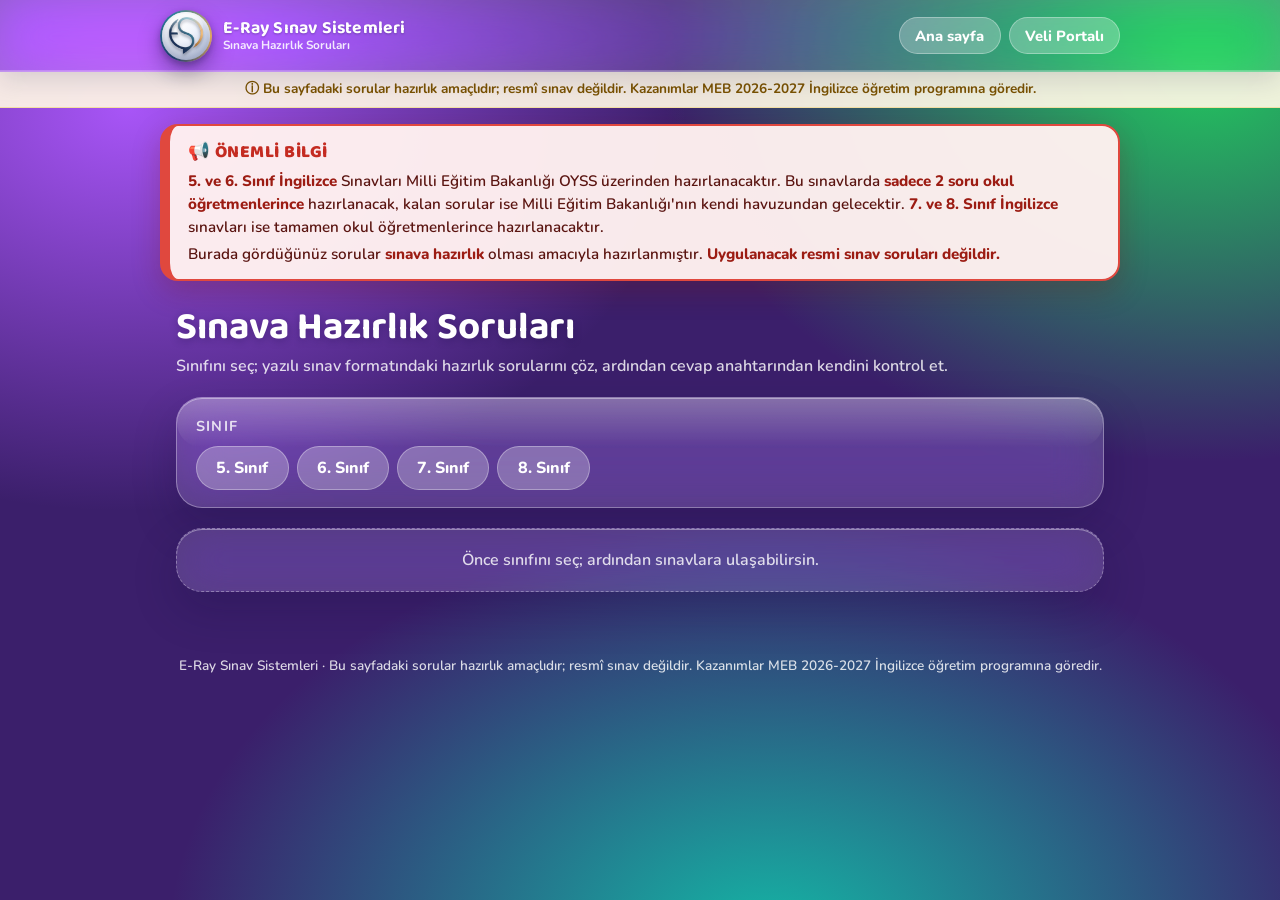
==== index.html @ 46ad1924 "Ana sayfadaki buyuk logo kaldirildi Co-Authored-By: Claude Sonnet 5.5 <noreply@anthropic.com>" ====
<!doctype html>
<html lang="tr">
<head>
<meta charset="utf-8">
<meta name="viewport" content="width=device-width, initial-scale=1">
<title>Sınava Hazırlık Soruları — İngilizce</title>
<meta name="description" content="5, 6, 7 ve 8. sınıf İngilizce yazılı sınavlarına hazırlık soruları ve ayrıntılı cevap anahtarları.">
<meta name="theme-color" content="#3b1f6b">
<link rel="icon" type="image/png" href="img/favicon.png">
<link rel="apple-touch-icon" href="img/apple-touch-icon.png">
<link rel="stylesheet" href="fonts/fonts.css">
<link rel="stylesheet" href="kagit.css?v=1793717224">
<link rel="stylesheet" href="site.css?v=1793717224">
</head>
<body>
<header class="ust-cubuk">
  <div class="sol">
    <button id="geri-dugme" class="geri-dugme" hidden>← GERİ</button>
    <a class="marka" href="#/"><span class="logo"><img src="img/logo.png" alt="E-Ray logosu" width="256" height="256"></span><span class="marka-yazi"><b>E-Ray Sınav Sistemleri</b><small>Sınava Hazırlık Soruları</small></span></a>
  </div>
  <nav><a href="#/">Ana sayfa</a> <a href="https://veli-bilgilendirme-portal.vercel.app/" class="veli-link">Veli Portalı</a></nav>
</header>
<div class="uyari-serit">ⓘ Bu sayfadaki sorular hazırlık amaçlıdır; resmî sınav değildir. Kazanımlar MEB 2026-2027 İngilizce öğretim programına göredir.</div>

<aside class="onemli" role="note">
  <div class="onemli-baslik">📢 ÖNEMLİ BİLGİ</div>
  <p><b>5. ve 6. Sınıf İngilizce</b> Sınavları Milli Eğitim Bakanlığı OYSS üzerinden hazırlanacaktır. Bu sınavlarda <b>sadece 2 soru okul öğretmenlerince</b> hazırlanacak, kalan sorular ise Milli Eğitim Bakanlığı'nın kendi havuzundan gelecektir. <b>7. ve 8. Sınıf İngilizce</b> sınavları ise tamamen okul öğretmenlerince hazırlanacaktır.</p>
  <p>Burada gördüğünüz sorular <b>sınava hazırlık</b> olması amacıyla hazırlanmıştır. <b>Uygulanacak resmi sınav soruları değildir.</b></p>
</aside>

<main id="uygulama"><p class="yukleniyor">Sayfa yükleniyor…</p>
  <noscript><p class="yukleme-hata">Bu sayfanın çalışması için tarayıcıda JavaScript açık olmalıdır.</p></noscript></main>

<footer class="alt-not">
  E-Ray Sınav Sistemleri · Bu sayfadaki sorular hazırlık amaçlıdır; resmî sınav değildir. Kazanımlar MEB 2026-2027 İngilizce öğretim programına göredir.
</footer>

<div id="baski" class="kagit-kok" hidden></div>

<script>
setTimeout(function () {
  var m = document.getElementById('uygulama');
  if (m && m.getAttribute('data-hazir') !== '1') {
    m.innerHTML = '<p class="yukleme-hata"><b>Sayfa yüklenemedi.</b><br>Tarayıcınızı (Safari / Chrome) ve telefonunuzun yazılımını güncelleyin, sayfayı yenileyin ya da başka bir tarayıcıda açın. ' +
      'Mobil veri yerine Wi-Fi ya da tersini de deneyebilirsiniz.</p>';
  }
}, 5000);
</script>
<script data-goatcounter="https://erayhocam.goatcounter.com/count"
        data-goatcounter-settings='{"no_onload":true}'
        async src="//gc.zgo.at/count.js"></script>
<script src="esc.js?v=1793717224"></script>
<script src="kagit.js?v=1793717224"></script>
<script src="veri.js?v=1793717224"></script>
<script src="uygulama.js?v=1793717224"></script>
</body>
</html>
---- fonts/fonts.css ----
/* Yerel yazı tipleri (internetsiz çalışır) */
@font-face {
  font-family: 'Baloo 2';
  font-style: normal;
  font-weight: 600;
  font-display: swap;
  src: url(Baloo2-600-latin-ext.woff2) format('woff2');
  unicode-range: U+0100-02BA, U+02BD-02C5, U+02C7-02CC, U+02CE-02D7, U+02DD-02FF, U+0304, U+0308, U+0329, U+1D00-1DBF, U+1E00-1E9F, U+1EF2-1EFF, U+2020, U+20A0-20AB, U+20AD-20C4, U+2113, U+2C60-2C7F, U+A720-A7FF;
}
@font-face {
  font-family: 'Baloo 2';
  font-style: normal;
  font-weight: 600;
  font-display: swap;
  src: url(Baloo2-600-latin.woff2) format('woff2');
  unicode-range: U+0000-00FF, U+0131, U+0152-0153, U+02BB-02BC, U+02C6, U+02DA, U+02DC, U+0304, U+0308, U+0329, U+2000-206F, U+20AC, U+2122, U+2191, U+2193, U+2212, U+2215, U+FEFF, U+FFFD;
}
@font-face {
  font-family: 'Baloo 2';
  font-style: normal;
  font-weight: 700;
  font-display: swap;
  src: url(Baloo2-700-latin-ext.woff2) format('woff2');
  unicode-range: U+0100-02BA, U+02BD-02C5, U+02C7-02CC, U+02CE-02D7, U+02DD-02FF, U+0304, U+0308, U+0329, U+1D00-1DBF, U+1E00-1E9F, U+1EF2-1EFF, U+2020, U+20A0-20AB, U+20AD-20C4, U+2113, U+2C60-2C7F, U+A720-A7FF;
}
@font-face {
  font-family: 'Baloo 2';
  font-style: normal;
  font-weight: 700;
  font-display: swap;
  src: url(Baloo2-700-latin.woff2) format('woff2');
  unicode-range: U+0000-00FF, U+0131, U+0152-0153, U+02BB-02BC, U+02C6, U+02DA, U+02DC, U+0304, U+0308, U+0329, U+2000-206F, U+20AC, U+2122, U+2191, U+2193, U+2212, U+2215, U+FEFF, U+FFFD;
}
@font-face {
  font-family: 'Baloo 2';
  font-style: normal;
  font-weight: 800;
  font-display: swap;
  src: url(Baloo2-800-latin-ext.woff2) format('woff2');
  unicode-range: U+0100-02BA, U+02BD-02C5, U+02C7-02CC, U+02CE-02D7, U+02DD-02FF, U+0304, U+0308, U+0329, U+1D00-1DBF, U+1E00-1E9F, U+1EF2-1EFF, U+2020, U+20A0-20AB, U+20AD-20C4, U+2113, U+2C60-2C7F, U+A720-A7FF;
}
@font-face {
  font-family: 'Baloo 2';
  font-style: normal;
  font-weight: 800;
  font-display: swap;
  src: url(Baloo2-800-latin.woff2) format('woff2');
  unicode-range: U+0000-00FF, U+0131, U+0152-0153, U+02BB-02BC, U+02C6, U+02DA, U+02DC, U+0304, U+0308, U+0329, U+2000-206F, U+20AC, U+2122, U+2191, U+2193, U+2212, U+2215, U+FEFF, U+FFFD;
}
@font-face {
  font-family: 'Kalam';
  font-style: normal;
  font-weight: 700;
  font-display: swap;
  src: url(Kalam-700-latin-ext.woff2) format('woff2');
  unicode-range: U+0100-02BA, U+02BD-02C5, U+02C7-02CC, U+02CE-02D7, U+02DD-02FF, U+0304, U+0308, U+0329, U+1D00-1DBF, U+1E00-1E9F, U+1EF2-1EFF, U+2020, U+20A0-20AB, U+20AD-20C4, U+2113, U+2C60-2C7F, U+A720-A7FF;
}
@font-face {
  font-family: 'Kalam';
  font-style: normal;
  font-weight: 700;
  font-display: swap;
  src: url(Kalam-700-latin.woff2) format('woff2');
  unicode-range: U+0000-00FF, U+0131, U+0152-0153, U+02BB-02BC, U+02C6, U+02DA, U+02DC, U+0304, U+0308, U+0329, U+2000-206F, U+20AC, U+2122, U+2191, U+2193, U+2212, U+2215, U+FEFF, U+FFFD;
}
@font-face {
  font-family: 'Nunito';
  font-style: normal;
  font-weight: 600;
  font-display: swap;
  src: url(Nunito-600-latin-ext.woff2) format('woff2');
  unicode-range: U+0100-02BA, U+02BD-02C5, U+02C7-02CC, U+02CE-02D7, U+02DD-02FF, U+0304, U+0308, U+0329, U+1D00-1DBF, U+1E00-1E9F, U+1EF2-1EFF, U+2020, U+20A0-20AB, U+20AD-20C4, U+2113, U+2C60-2C7F, U+A720-A7FF;
}
@font-face {
  font-family: 'Nunito';
  font-style: normal;
  font-weight: 600;
  font-display: swap;
  src: url(Nunito-600-latin.woff2) format('woff2');
  unicode-range: U+0000-00FF, U+0131, U+0152-0153, U+02BB-02BC, U+02C6, U+02DA, U+02DC, U+0304, U+0308, U+0329, U+2000-206F, U+20AC, U+2122, U+2191, U+2193, U+2212, U+2215, U+FEFF, U+FFFD;
}
@font-face {
  font-family: 'Nunito';
  font-style: normal;
  font-weight: 700;
  font-display: swap;
  src: url(Nunito-700-latin-ext.woff2) format('woff2');
  unicode-range: U+0100-02BA, U+02BD-02C5, U+02C7-02CC, U+02CE-02D7, U+02DD-02FF, U+0304, U+0308, U+0329, U+1D00-1DBF, U+1E00-1E9F, U+1EF2-1EFF, U+2020, U+20A0-20AB, U+20AD-20C4, U+2113, U+2C60-2C7F, U+A720-A7FF;
}
@font-face {
  font-family: 'Nunito';
  font-style: normal;
  font-weight: 700;
  font-display: swap;
  src: url(Nunito-700-latin.woff2) format('woff2');
  unicode-range: U+0000-00FF, U+0131, U+0152-0153, U+02BB-02BC, U+02C6, U+02DA, U+02DC, U+0304, U+0308, U+0329, U+2000-206F, U+20AC, U+2122, U+2191, U+2193, U+2212, U+2215, U+FEFF, U+FFFD;
}
@font-face {
  font-family: 'Nunito';
  font-style: normal;
  font-weight: 800;
  font-display: swap;
  src: url(Nunito-800-latin-ext.woff2) format('woff2');
  unicode-range: U+0100-02BA, U+02BD-02C5, U+02C7-02CC, U+02CE-02D7, U+02DD-02FF, U+0304, U+0308, U+0329, U+1D00-1DBF, U+1E00-1E9F, U+1EF2-1EFF, U+2020, U+20A0-20AB, U+20AD-20C4, U+2113, U+2C60-2C7F, U+A720-A7FF;
}
@font-face {
  font-family: 'Nunito';
  font-style: normal;
  font-weight: 800;
  font-display: swap;
  src: url(Nunito-800-latin.woff2) format('woff2');
  unicode-range: U+0000-00FF, U+0131, U+0152-0153, U+02BB-02BC, U+02C6, U+02DA, U+02DC, U+0304, U+0308, U+0329, U+2000-206F, U+20AC, U+2122, U+2191, U+2193, U+2212, U+2215, U+FEFF, U+FFFD;
}
@font-face {
  font-family: 'Nunito';
  font-style: normal;
  font-weight: 900;
  font-display: swap;
  src: url(Nunito-900-latin-ext.woff2) format('woff2');
  unicode-range: U+0100-02BA, U+02BD-02C5, U+02C7-02CC, U+02CE-02D7, U+02DD-02FF, U+0304, U+0308, U+0329, U+1D00-1DBF, U+1E00-1E9F, U+1EF2-1EFF, U+2020, U+20A0-20AB, U+20AD-20C4, U+2113, U+2C60-2C7F, U+A720-A7FF;
}
@font-face {
  font-family: 'Nunito';
  font-style: normal;
  font-weight: 900;
  font-display: swap;
  src: url(Nunito-900-latin.woff2) format('woff2');
  unicode-range: U+0000-00FF, U+0131, U+0152-0153, U+02BB-02BC, U+02C6, U+02DA, U+02DC, U+0304, U+0308, U+0329, U+2000-206F, U+20AC, U+2122, U+2191, U+2193, U+2212, U+2215, U+FEFF, U+FFFD;
}
---- kagit.css ----
/* Sınav kâğıdı: ekranda önizleme ve PDF (Chrome) için ortak. Ölçüler em ile; --o ölçeği sayfaya sığdırmada küçültür. */
@page { size: A4; margin: 0; }
.kagit-kok { --o: 1; --y: 0px; --kenar: 12mm; }
.sayfa {
  width: 210mm; height: 297mm; background: #fff; color: #111; position: relative; overflow: hidden;
  padding: var(--kenar) var(--kenar) calc(var(--kenar) + 5mm); display: flex; flex-direction: column;
  font-family: 'Segoe UI', Arial, sans-serif; font-size: calc(11pt * var(--o)); line-height: 1.35; font-weight: 400;
}
.sayfa.yay { justify-content: space-between; }
.sayfa .alt-bilgi { position: absolute; left: var(--kenar); right: var(--kenar); bottom: 6mm; display: flex;
  justify-content: space-between; font-size: 8pt; color: #666; }
.sayfa * { box-sizing: border-box; }
.sayfa img { max-width: 100%; }

/* başlık */
.kb-ust { display: flex; align-items: center; gap: .8em; border: 1.5px solid #222; border-radius: .6em; padding: .45em .8em; }
.kb-ust .meb { height: 3.2em; flex: none; }
.kb-ust .kb-yazi { flex: 1; text-align: center; line-height: 1.3; }
.kb-ust .kb-yil { font-size: .92em; font-weight: 600; letter-spacing: .02em; }
.kb-ust .kb-okul { font-size: 1.12em; font-weight: 800; letter-spacing: .02em; }
.kb-ust .kb-sinav { font-size: .98em; font-weight: 700; }
.kb-ust .kb-puan { flex: none; width: 5.2em; height: 3.6em; border: 1.5px solid #222; border-radius: .5em; text-align: center;
  font-size: .85em; font-weight: 700; padding-top: .25em; }
.kb-ogrenci { display: grid; grid-template-columns: 2.6fr 1fr 1fr; gap: .5em; margin: .5em 0 .9em; }
.kb-ogrenci > div { border: 1.2px solid #444; border-radius: .45em; padding: .35em .6em; min-height: 2.2em; display: flex; align-items: center; gap: .4em; }
.kb-ogrenci b { white-space: nowrap; }
.kb-ogrenci .dolu { font-weight: 700; font-size: 1.05em; }

/* soru bloğu */
.soru { border: 1.4px solid #222; border-radius: .6em; padding: .55em .7em .45em; margin-bottom: .75em; break-inside: avoid; position: relative; }
.sayfa.yay .soru { margin-bottom: 0; }
.soru .ust { display: flex; align-items: flex-start; gap: .6em; margin-bottom: .45em; }
.soru .no { flex: none; width: 1.75em; height: 1.75em; border-radius: 50%; background: #222; color: #fff; font-weight: 800;
  display: flex; align-items: center; justify-content: center; font-size: 1.05em; }
.soru .yonerge { font-weight: 700; font-size: 1.04em; flex: 1; padding-top: .12em; }
.soru .sag { flex: none; display: flex; flex-direction: column; align-items: flex-end; gap: .15em; }
.soru .kazanim { font-size: .7em; color: #444; border: 1px solid #888; border-radius: .35em; padding: 0 .45em; white-space: nowrap; }
.soru .puan { font-size: .82em; font-weight: 800; border: 1.3px solid #222; border-radius: 999px; padding: 0 .6em; white-space: nowrap; }
.govde { display: flex; gap: .7em; align-items: flex-start; margin-bottom: .4em; }
.govde.ust-resim { flex-direction: column; }
.govde:empty { display: none; }
.ub { flex: 1; display: flex; flex-direction: column; gap: .45em; min-width: 0; }
.ub:empty { display: none; }
.uyaran { border: 1px solid #888; border-radius: .45em; padding: .45em .65em; line-height: 1.45; }
.mb { font-weight: 700; margin-bottom: .1em; }
.gorsel { flex: none; width: calc(44% * var(--o)); }
.govde.ust-resim .gorsel { width: calc(58% * var(--o)); align-self: center; }
.gorsel img { width: 100%; border-radius: .4em; display: block; }
.diyalog { border-collapse: collapse; } .diyalog td { vertical-align: top; padding: .05em .4em .05em 0; }
.diyalog td.kisi { font-weight: 700; white-space: nowrap; }
.kartlar { display: grid; grid-template-columns: repeat(4, 1fr); gap: .45em; width: 100%; }
.kart { border: 1.3px solid #333; border-radius: .4em; overflow: hidden; font-size: .9em; }
.kart .kb { background: #222; color: #fff; text-align: center; font-weight: 700; font-size: .9em; padding: .1em; }
.kart .foto { aspect-ratio: 1 / 1; border-bottom: 1px solid #999; overflow: hidden; }
.kart .foto img { width: 100%; height: 100%; object-fit: cover; display: block; }
.kart .alan { padding: .1em .4em; } .kart .alan b { display: inline-block; min-width: 3.6em; }
.metinler { display: grid; gap: .45em; }
.kisa { border: 1px solid #888; border-radius: .4em; overflow: hidden; font-size: .94em; }
.kf { aspect-ratio: 4 / 3; border-bottom: 1px solid #aaa; overflow: hidden; }
.kf img { width: 100%; height: 100%; object-fit: cover; display: block; }
.km { padding: .3em .45em; line-height: 1.38; }
.tablo { border-collapse: collapse; width: 100%; font-size: .95em; }
.tablo th, .tablo td { border: 1.1px solid #333; padding: .3em .45em; text-align: left; }
.tablo th { background: #e9e9e9; }
.tablo td.ornek { font-style: italic; color: #333; }
.tablo td.bos { height: calc(1.9em + var(--y)); min-width: 7em; } .tablo .bn { font-size: .78em; color: #555; }
.tablo td.isaret { text-align: center; font-weight: 700; }
.sira { display: flex; gap: .5em; margin: .1em auto .45em; width: calc(100% * var(--o)); }
.so { flex: 1; text-align: center; font-size: .92em; min-width: 0; }
.sf { aspect-ratio: 1 / 1; border: 1.1px solid #333; border-radius: .4em; overflow: hidden; margin-bottom: .1em; }
.sf img { width: 100%; height: 100%; object-fit: cover; display: block; }
.alt { margin: .3em 0 0; padding: 0; list-style: none; }
.alt li { margin-bottom: .2em; }
.alt .s { font-weight: 700; }
.cizgi { border-bottom: 1px dotted #333; height: calc(1.65em + var(--y)); margin: 0 0 .1em 1.5em; position: relative; }
.alt-cizgi { margin: .9em .2em .2em; }
.ornek-satir { margin: .1em 0 .35em; padding: .25em .5em; background: #f0f0f0; border-radius: .3em; }
li.bl { margin-bottom: calc(.55em + var(--y)); line-height: 1.75; }
.ipucu { font-weight: 700; letter-spacing: .06em; font-size: 1.06em; }

/* cevaplı kâğıt */
.cvp { color: #c4161c; font-weight: 700; font-family: 'Segoe UI', Arial, sans-serif; }
/* cevap uzunsa satır aşağı doğru uzar; soru yazısının üstüne binmez */
.cizgi:has(.cvp) { height: auto; min-height: calc(1.65em + var(--y)); display: flex; align-items: flex-end; padding: .15em 0 .1em .2em; }
.cizgi .cvp { font-size: .92em; line-height: 1.25; }
.cizgi:has(.bas) { display: flex; align-items: flex-end; }
.cizgi .bas { margin-left: .2em; line-height: 1.2; padding-bottom: .05em; }
.cvp .kbl { font-weight: 600; opacity: .85; }
li.bl .cvp { margin-left: .5em; }
.so .cvp { display: block; font-size: .9em; }

/* cevap anahtarı */
.ak-baslik { text-align: center; font-weight: 800; font-size: 1.15em; border-bottom: 2px solid #222; padding-bottom: .3em; margin-bottom: .6em; }
.ak-blok { border: 1.2px solid #444; border-radius: .5em; padding: .4em .6em; margin-bottom: .55em; break-inside: avoid; }
.ak-blok .ak-ust { display: flex; gap: .6em; align-items: baseline; margin-bottom: .2em; }
.ak-blok .ak-ust b { font-size: 1.02em; }
.ak-blok .ak-ust .kazanim { margin-left: auto; font-size: .75em; color: #444; }
.ak-satir { margin: .08em 0 .08em .4em; }
.ak-satir .kbl { color: #444; }
.ak-not { margin-top: .2em; color: #444; font-style: italic; font-size: .88em; }

/* ekran önizlemesi */
.onizleme .sayfa { box-shadow: 0 18px 50px rgba(0,0,0,.28); border-radius: 4px; margin: 0 auto 28px; }
.onizleme .soru { cursor: default; }
.onizleme .soru:hover { outline: 3px solid rgba(80,120,255,.55); outline-offset: 3px; }
.soru-arac { position: absolute; top: -1.15em; right: .6em; display: none; gap: .3em; z-index: 5; font-family: 'Nunito', sans-serif; }
.onizleme .soru:hover .soru-arac { display: flex; }
.soru-arac button { border: none; border-radius: 999px; padding: .2em .8em; font-weight: 800; font-size: .85em; cursor: pointer;
  background: #2f54eb; color: #fff; box-shadow: 0 4px 12px rgba(0,0,0,.25); }
.soru-arac button.ikincil { background: #fff; color: #222; }
.soru-arac button:disabled { opacity: .45; cursor: default; }

@media print {
  body { margin: 0; background: #fff !important; }
  .sayfa { break-after: page; box-shadow: none !important; margin: 0 !important; border-radius: 0 !important; }
  .soru-arac { display: none !important; }
}
---- site.css ----
/* Sınava Hazırlık Soruları — E-Ray Sınav Sistemleri "Apple glossy" (cam) görünümü; renkler Sınav Sistemi aurora tonuyla aynı */
:root {
  --g1: #a855f7; --g2: #22c55e; --g3: #14b8a6; --gbase: #3b1f6b;
  --zemin-yazi: #fff; --zemin-yazi2: rgba(255, 255, 255, .82);
  --pan: rgba(255, 255, 255, .15); --pan2: rgba(255, 255, 255, .26); --brd: rgba(255, 255, 255, .32);
  --kart: #fff; --yazi: #1f2340; --yazi2: #5b6085; --cizgi: #dfe2f0;
  --ana: #5b46d9; --ana2: #7c6af0; --ana-acik: #ecebff; --yesil: #12805c; --yesil-acik: #e3f6ee; --kirmizi: #c4161c;
  --golge: 0 14px 40px rgba(20, 10, 60, .22);
}
* { box-sizing: border-box; }
html { scroll-behavior: smooth; -webkit-text-size-adjust: 100%; }
body { margin: 0; min-height: 100vh; background: var(--gbase); color: var(--zemin-yazi); font-family: 'Nunito', 'Segoe UI', sans-serif; font-weight: 600; line-height: 1.5; }
/* arka plan ayrı sabit katman (iPhone Safari background-attachment: fixed desteklemez) */
body::before { content: ''; position: fixed; inset: 0; z-index: -1; pointer-events: none;
  background:
    radial-gradient(900px 650px at 10% 12%, var(--g1) 0%, transparent 62%),
    radial-gradient(900px 650px at 94% 8%, var(--g2) 0%, transparent 60%),
    radial-gradient(1000px 700px at 60% 105%, var(--g3) 0%, transparent 60%),
    var(--gbase); }
a { color: inherit; }

/* ---------- üst çubuk ---------- */
.ust-cubuk { position: sticky; top: 0; z-index: 20; display: flex; align-items: center; justify-content: space-between; gap: 1rem;
  padding: .6rem max(1rem, calc((100% - 960px) / 2)); background: rgba(255, 255, 255, .16); color: #fff;
  -webkit-backdrop-filter: blur(22px) saturate(1.5); backdrop-filter: blur(22px) saturate(1.5);
  border-bottom: 1px solid var(--brd); box-shadow: 0 8px 26px rgba(30, 30, 70, .14), inset 0 -1px 0 rgba(255, 255, 255, .25); }
.ust-cubuk a { color: #fff; text-decoration: none; font-weight: 800; }
.ust-cubuk .sol { display: flex; align-items: center; gap: .8rem; min-width: 0; }
.marka { display: flex; align-items: center; gap: .7rem; font-family: 'Baloo 2', 'Nunito', sans-serif; font-size: 1.25rem; }
.marka-yazi { display: flex; flex-direction: column; line-height: 1.1; }
.marka-yazi b { font-size: 1.1rem; letter-spacing: .2px; text-shadow: 0 1px 2px rgba(20, 10, 60, .3); }
.marka-yazi small { font-family: 'Nunito', sans-serif; font-weight: 700; font-size: .74rem; opacity: .88; }
.ust-cubuk nav { display: flex; gap: .5rem; }
.ust-cubuk nav a { padding: .4rem .95rem; border-radius: 999px; background: var(--pan2); border: 1px solid var(--brd); font-size: .92rem; transition: .15s; }
.ust-cubuk nav a:hover { background: rgba(255, 255, 255, .36); transform: translateY(-1px); }

/* logo: parlak cam küre (Sınav Sistemi ile aynı) */
.logo { --b: 52px; width: var(--b); height: var(--b); flex: none; border-radius: 50%; position: relative; display: block;
  border: calc(var(--b) * .05) solid transparent; isolation: isolate;
  background: radial-gradient(circle at 32% 26%, #ffffff 0%, #eef2fb 38%, #c9d3ea 78%, #aab6d3 100%) padding-box,
              conic-gradient(from 210deg, #1d3a6b, #2f7f9a, #e0a95c, #1d3a6b) border-box;
  box-shadow: 0 10px 22px rgba(10, 10, 40, .35), 0 3px 6px rgba(10, 10, 40, .25),
              inset 0 -6px 12px rgba(40, 50, 90, .28), inset 0 3px 3px rgba(255, 255, 255, .9); }
.logo::after { content: ''; position: absolute; left: 14%; right: 14%; top: 5%; height: 42%; border-radius: 50% / 60% 60% 40% 40%;
  background: linear-gradient(180deg, rgba(255, 255, 255, .55), rgba(255, 255, 255, 0)); pointer-events: none; }
.logo img { position: absolute; inset: 11%; width: 78%; height: 78%; object-fit: contain;
  filter: drop-shadow(0 2px 1.5px rgba(10, 20, 50, .45)) drop-shadow(0 0 1px rgba(255, 255, 255, .6)); }

.geri-dugme { appearance: none; -webkit-appearance: none; border: 0; cursor: pointer; font: inherit; font-weight: 900; font-size: 1rem; letter-spacing: .02em;
  background: linear-gradient(180deg, #fff, #e9ecf8); color: #3b1f6b; padding: .5rem 1.1rem; border-radius: 999px; white-space: nowrap;
  box-shadow: 0 6px 16px rgba(10, 10, 50, .3), inset 0 1px 0 #fff; transition: .15s; }
.geri-dugme:hover { transform: translateY(-1px); background: #fff7d6; }
.geri-dugme[hidden] { display: none; }

.uyari-serit { background: rgba(255, 248, 230, .92); color: #7a5200; border-bottom: 1px solid #f3dfa4; text-align: center; font-size: .85rem; font-weight: 700; padding: .45rem 1rem; }

/* önemli bilgi kutusu (her sayfada en üstte) */
.onemli { max-width: 960px; margin: 1rem auto 0; width: calc(100% - 2rem); background: rgba(255, 241, 240, .97); border: 2px solid #e0483e; border-left-width: 10px;
  border-radius: 18px; padding: .8rem 1.1rem; color: #5a1410; box-shadow: 0 10px 28px rgba(120, 20, 20, .28); }
.onemli-baslik { font-family: 'Baloo 2', 'Nunito', sans-serif; font-weight: 800; font-size: 1.1rem; color: #c42b21; letter-spacing: .03em; margin-bottom: .2rem; }
.onemli p { margin: .3rem 0 0; font-size: .95rem; line-height: 1.5; font-weight: 600; }
.onemli b { font-weight: 800; color: #9c1c13; }

main { max-width: 960px; margin: 0 auto; padding: 1.4rem 1rem 3rem; }
.alt-not { max-width: 960px; margin: 0 auto; padding: 1rem 1rem 2rem; color: var(--zemin-yazi2); font-size: .85rem; text-align: center; }

h1 { font-family: 'Baloo 2', 'Nunito', sans-serif; font-size: clamp(1.6rem, 4.4vw, 2.4rem); line-height: 1.12; margin: .2rem 0 .3rem; text-shadow: 0 2px 8px rgba(20, 10, 60, .3); }
.alt-baslik { color: var(--zemin-yazi2); margin: 0 0 1.2rem; }

/* ---------- cam paneller ---------- */
.secim, .kazanim-kutu, .yakinda, .sinav-kart { position: relative; overflow: hidden; background: var(--pan); border: 1px solid var(--brd); border-radius: 26px;
  -webkit-backdrop-filter: blur(24px) saturate(1.4); backdrop-filter: blur(24px) saturate(1.4);
  box-shadow: 0 18px 44px rgba(20, 10, 60, .22), inset 0 1px 0 rgba(255, 255, 255, .38); }
.secim::before, .kazanim-kutu::before, .sinav-kart::before { content: ''; position: absolute; inset: 0 0 55% 0; pointer-events: none; border-radius: inherit;
  background: linear-gradient(180deg, rgba(255, 255, 255, .26), rgba(255, 255, 255, 0)); }
.secim, .kazanim-kutu { padding: 1.1rem 1.2rem; margin-bottom: 1.2rem; }
.secim h2 { position: relative; font-size: .9rem; margin: 0 0 .55rem; color: var(--zemin-yazi2); text-transform: uppercase; letter-spacing: .08em; }
.secim .grup + h2 { margin-top: 1rem; }
.grup { position: relative; display: flex; flex-wrap: wrap; gap: .5rem; }
.hap { appearance: none; -webkit-appearance: none; border: 1px solid var(--brd); background: var(--pan2); color: #fff; font: inherit; font-weight: 800;
  padding: .55rem 1.2rem; border-radius: 999px; cursor: pointer; transition: .15s; }
.hap:hover { background: rgba(255, 255, 255, .38); transform: translateY(-1px); }
.hap[aria-pressed="true"] { background: linear-gradient(180deg, #fff, #eceefa); border-color: transparent; color: #3b1f6b; box-shadow: 0 8px 20px rgba(10, 10, 50, .3), inset 0 1px 0 #fff; }
.hap small { font-weight: 700; opacity: .75; margin-left: .3rem; }

/* sınav kartları */
.kartlar-liste { display: grid; gap: 1rem; grid-template-columns: repeat(auto-fill, minmax(280px, 1fr)); }
.sinav-kart { display: flex; flex-direction: column; gap: .5rem; padding: 1.2rem 1.3rem; text-decoration: none; color: #fff; transition: transform .2s, box-shadow .2s; }
.sinav-kart > * { position: relative; }
.sinav-kart:hover { transform: translateY(-4px); box-shadow: 0 26px 54px rgba(20, 10, 60, .32), inset 0 1px 0 rgba(255, 255, 255, .45); }
.sinav-kart .k-baslik { font-family: 'Baloo 2', sans-serif; font-weight: 800; font-size: 1.25rem; line-height: 1.2; text-shadow: 0 1px 3px rgba(20, 10, 60, .3); }
.sinav-kart .k-alt { color: var(--zemin-yazi2); font-size: .93rem; }
.sinav-kart .k-alt b { color: #fff; }
.etiketler { display: flex; flex-wrap: wrap; gap: .3rem; margin-top: .2rem; }
.etiket { font-size: .75rem; font-weight: 800; background: rgba(255, 255, 255, .24); border: 1px solid rgba(255, 255, 255, .3); color: #fff; border-radius: 999px; padding: .1rem .6rem; }
.k-git { margin-top: auto; align-self: flex-start; font-weight: 900; color: #3b1f6b; background: linear-gradient(180deg, #fff, #eceefa);
  padding: .4rem 1rem; border-radius: 999px; box-shadow: 0 6px 14px rgba(10, 10, 50, .25), inset 0 1px 0 #fff; }
.yakinda { border-style: dashed; padding: 1.2rem; color: var(--zemin-yazi2); text-align: center; }

/* sınav sayfası */
.arac-cubugu { display: flex; flex-wrap: wrap; gap: .5rem; margin: .8rem 0 1.2rem; }
.dugme { appearance: none; -webkit-appearance: none; border: 0; font: inherit; font-weight: 800; padding: .6rem 1.2rem; border-radius: 999px; cursor: pointer;
  background: linear-gradient(180deg, #fff, #eceefa); color: #3b1f6b; box-shadow: 0 8px 20px rgba(10, 10, 50, .28), inset 0 1px 0 #fff; transition: .15s; }
.dugme:hover { transform: translateY(-1px); filter: brightness(1.03); }
.dugme.ikincil { background: var(--pan2); color: #fff; border: 1px solid var(--brd); box-shadow: none; }
.dugme.ikincil:hover { background: rgba(255, 255, 255, .38); }

.kazanim-kutu summary { position: relative; cursor: pointer; font-weight: 800; }
.kazanim-kutu table { position: relative; width: 100%; border-collapse: collapse; margin-top: .6rem; font-size: .88rem; }
.kazanim-kutu td, .kazanim-kutu th { border-top: 1px solid rgba(255, 255, 255, .26); padding: .45rem .4rem; text-align: left; vertical-align: top; }
.kazanim-kutu td.n { white-space: nowrap; font-weight: 800; }

/* soru kâğıdı: açık zeminli (okunaklı) kart */
.soru-kart { background: var(--kart); color: var(--yazi); border-radius: 24px; padding: 1.1rem 1.2rem 1.2rem; box-shadow: var(--golge), inset 0 1px 0 #fff; margin-bottom: 1.2rem; }
.akis { --o: 1; --y: 0px; font-family: 'Segoe UI', Arial, sans-serif; font-weight: 400; font-size: 16px; line-height: 1.45; color: #111; overflow-x: auto; }
.akis .soru { border: 0; padding: 0; margin: 0; }
.akis .soru .no { background: var(--ana); }
.akis .tablo td.bos { height: 2.4em; }
.akis .cizgi { height: 2.2em; }
.akis .tablo { font-size: .95em; }
.akis .metinler { grid-template-columns: 1fr !important; }
.akis .gorsel { width: 100%; }
@media (min-width: 700px) { .akis .metinler { grid-template-columns: repeat(2, 1fr) !important; } }
.akis img { max-width: 100%; height: auto; }
.akis .cvp { color: #c4161c; }
.akis .govde.ust-resim .gorsel { width: min(100%, 280px); }
.akis .govde:not(.ust-resim) .gorsel { width: min(40%, 280px); }
@media (max-width: 600px) {
  .akis .govde:not(.ust-resim) { flex-direction: column; }
  .akis .govde:not(.ust-resim) .gorsel { width: min(100%, 280px); align-self: center; }
  .akis .tablo td.bos { min-width: 0; }
  .akis .tablo th, .akis .tablo td { padding: .3em .25em; }
  .akis .tablo .bn { display: none; }
}

.cevap-dugme { appearance: none; -webkit-appearance: none; border: 0; font: inherit; font-weight: 800; cursor: pointer; margin-top: .8rem; color: var(--yesil);
  background: var(--yesil-acik); padding: .5rem 1.1rem; border-radius: 999px; transition: .15s; }
.cevap-dugme:hover { filter: brightness(.97); transform: translateY(-1px); }
.soru-kart.acik .cevap-dugme { background: linear-gradient(180deg, #19a073, #12805c); color: #fff; box-shadow: 0 6px 14px rgba(18, 128, 92, .35); }

.anahtar { margin-top: .9rem; border-top: 2px dashed var(--cizgi); padding-top: .3rem; font-family: 'Nunito', sans-serif; font-weight: 600; }
.anahtar .a-satir { display: grid; grid-template-columns: 2rem 1fr; gap: .1rem .4rem; padding: .5rem 0; border-bottom: 1px solid var(--cizgi); }
.anahtar .a-satir:last-of-type { border-bottom: 0; }
.anahtar .a-et { font-weight: 800; color: var(--yazi2); }
.anahtar .a-cevap { color: var(--yesil); font-weight: 800; font-size: 1.05rem; }
.anahtar .a-etiket { color: var(--yazi2); font-size: .85rem; font-weight: 800; }
.anahtar .a-kabul { color: var(--yazi2); font-size: .88rem; }
.anahtar .a-acik { background: #f6f7fb; border-radius: 12px; padding: .45rem .75rem; font-size: .9rem; margin-top: .3rem; }
.anahtar .a-acik b { color: var(--ana); }
.anahtar .a-puan { margin-top: .6rem; background: #fff8e6; border: 1px solid #f3dfa4; border-radius: 14px; padding: .55rem .8rem; font-size: .9rem; }
.anahtar .a-puan b { color: #8a5a00; }

.baski-bilgi { text-align: center; color: var(--zemin-yazi2); font-size: .85rem; margin: .8rem 0 0; }
.yukleniyor { text-align: center; color: var(--zemin-yazi2); padding: 2rem 0; }
.yukleme-hata { background: #fff1f0; border: 2px solid #e0483e; border-radius: 14px; padding: 1rem 1.2rem; color: #5a1410; line-height: 1.6; margin: 1rem 0; }

@media (max-width: 600px) {
  .ust-cubuk nav { display: none; } .marka-yazi small { display: none; }
  .logo { --b: 46px; }
  .ust-cubuk { padding: .5rem 1rem; }
}

/* yazdırma: yalnız #baski */
@media print {
  body.yazdiriyor > *:not(#baski) { display: none !important; }
  body.yazdiriyor { background: #fff !important; color: #000; }
  body.yazdiriyor::before { display: none; }
  #baski[hidden] { display: none; }
  #baski { display: block; }
  .onemli, .uyari-serit { display: none; }
}
@media screen { #baski { position: absolute; left: -99999px; top: 0; } }
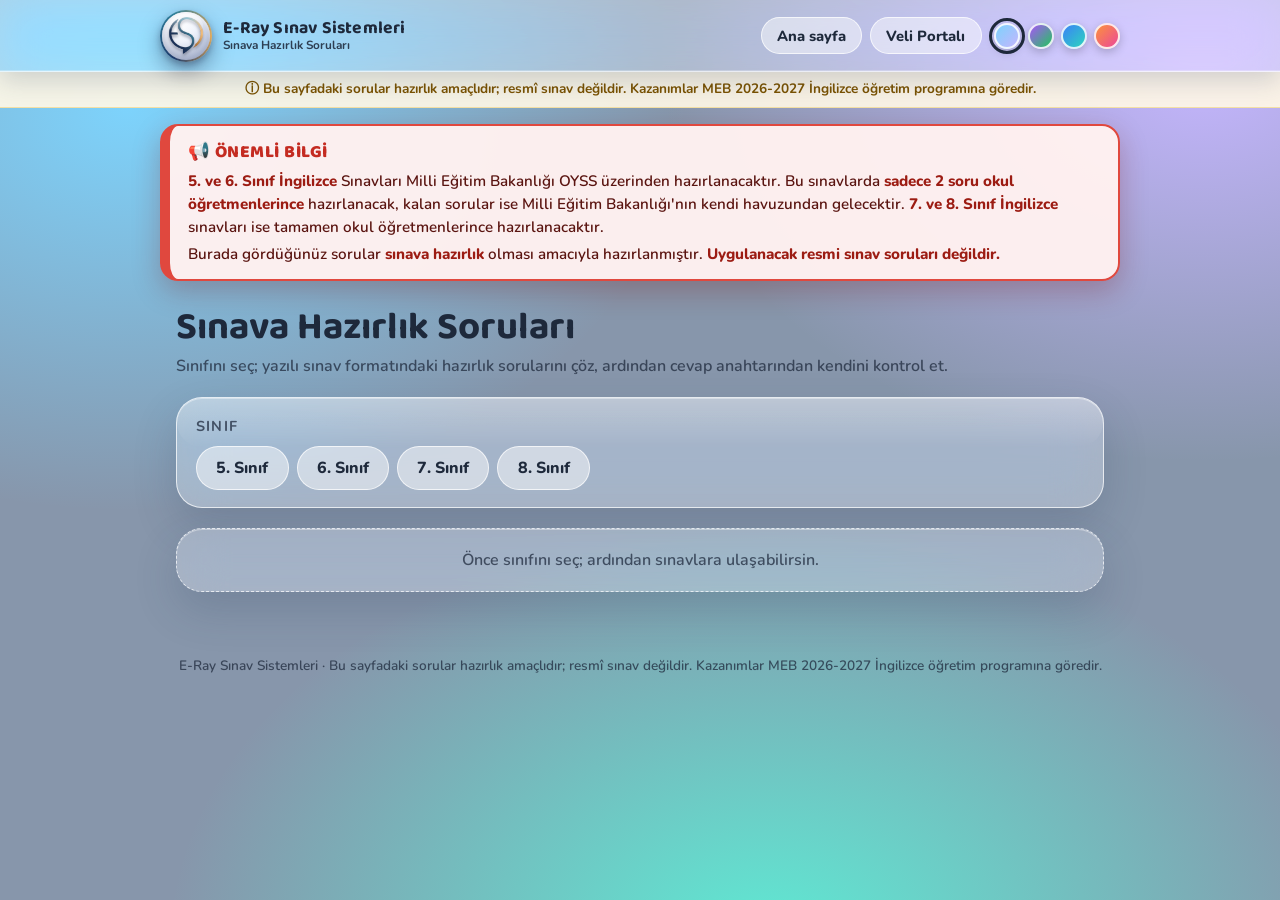
==== commit e56bd179: "Renk temasi secici (varsayilan Frost) Co-Authored-By: Claude Sonnet 5.5 <noreply@anthropic.com>" ====
--- a/index.html
+++ b/index.html
@@ -5,12 +5,13 @@
 <meta name="viewport" content="width=device-width, initial-scale=1">
 <title>Sınava Hazırlık Soruları — İngilizce</title>
 <meta name="description" content="5, 6, 7 ve 8. sınıf İngilizce yazılı sınavlarına hazırlık soruları ve ayrıntılı cevap anahtarları.">
-<meta name="theme-color" content="#3b1f6b">
+<meta name="theme-color" content="#8796ab">
+<script>try { var t = localStorage.getItem('hazirlik-ton'); if (t === 'aurora' || t === 'ocean' || t === 'sunset') document.documentElement.setAttribute('data-ton', t); } catch (e) {}</script>
 <link rel="icon" type="image/png" href="img/favicon.png">
 <link rel="apple-touch-icon" href="img/apple-touch-icon.png">
 <link rel="stylesheet" href="fonts/fonts.css">
-<link rel="stylesheet" href="kagit.css?v=1793717224">
-<link rel="stylesheet" href="site.css?v=1793717224">
+<link rel="stylesheet" href="kagit.css?v=1793717349">
+<link rel="stylesheet" href="site.css?v=1793717349">
 </head>
 <body>
 <header class="ust-cubuk">
@@ -18,8 +19,23 @@
     <button id="geri-dugme" class="geri-dugme" hidden>← GERİ</button>
     <a class="marka" href="#/"><span class="logo"><img src="img/logo.png" alt="E-Ray logosu" width="256" height="256"></span><span class="marka-yazi"><b>E-Ray Sınav Sistemleri</b><small>Sınava Hazırlık Soruları</small></span></a>
   </div>
-  <nav><a href="#/">Ana sayfa</a> <a href="https://veli-bilgilendirme-portal.vercel.app/" class="veli-link">Veli Portalı</a></nav>
+  <div class="sag">
+    <nav><a href="#/">Ana sayfa</a> <a href="https://veli-bilgilendirme-portal.vercel.app/" class="veli-link">Veli Portalı</a></nav>
+    <div class="tonlar" role="group" aria-label="Renk teması">
+      <button class="ton" data-ton="frost" aria-label="Frost teması" aria-pressed="true"></button>
+      <button class="ton" data-ton="aurora" aria-label="Aurora teması" aria-pressed="false"></button>
+      <button class="ton" data-ton="ocean" aria-label="Ocean teması" aria-pressed="false"></button>
+      <button class="ton" data-ton="sunset" aria-label="Sunset teması" aria-pressed="false"></button>
+    </div>
+  </div>
 </header>
+<div class="ton-serit"><span>Renk teması</span>
+    <div class="tonlar" role="group" aria-label="Renk teması">
+      <button class="ton" data-ton="frost" aria-label="Frost teması" aria-pressed="true"></button>
+      <button class="ton" data-ton="aurora" aria-label="Aurora teması" aria-pressed="false"></button>
+      <button class="ton" data-ton="ocean" aria-label="Ocean teması" aria-pressed="false"></button>
+      <button class="ton" data-ton="sunset" aria-label="Sunset teması" aria-pressed="false"></button>
+    </div></div>
 <div class="uyari-serit">ⓘ Bu sayfadaki sorular hazırlık amaçlıdır; resmî sınav değildir. Kazanımlar MEB 2026-2027 İngilizce öğretim programına göredir.</div>
 
 <aside class="onemli" role="note">
@@ -49,9 +65,9 @@
 <script data-goatcounter="https://erayhocam.goatcounter.com/count"
         data-goatcounter-settings='{"no_onload":true}'
         async src="//gc.zgo.at/count.js"></script>
-<script src="esc.js?v=1793717224"></script>
-<script src="kagit.js?v=1793717224"></script>
-<script src="veri.js?v=1793717224"></script>
-<script src="uygulama.js?v=1793717224"></script>
+<script src="esc.js?v=1793717349"></script>
+<script src="kagit.js?v=1793717349"></script>
+<script src="veri.js?v=1793717349"></script>
+<script src="uygulama.js?v=1793717349"></script>
 </body>
 </html>
--- a/site.css
+++ b/site.css
@@ -1,11 +1,31 @@
 /* Sınava Hazırlık Soruları — E-Ray Sınav Sistemleri "Apple glossy" (cam) görünümü; renkler Sınav Sistemi aurora tonuyla aynı */
-:root {
-  --g1: #a855f7; --g2: #22c55e; --g3: #14b8a6; --gbase: #3b1f6b;
-  --zemin-yazi: #fff; --zemin-yazi2: rgba(255, 255, 255, .82);
-  --pan: rgba(255, 255, 255, .15); --pan2: rgba(255, 255, 255, .26); --brd: rgba(255, 255, 255, .32);
+:root, :root[data-ton="frost"] {
+  --g1: #7dd3fc; --g2: #c4b5fd; --g3: #5eead4; --gbase: #8796ab;
+  --zemin-yazi: #1e293b; --zemin-yazi2: rgba(30, 41, 59, .74); --dugme-yazi: #1e293b; --kenar-yazi: #1e293b;
+  --pan: rgba(255, 255, 255, .28); --pan2: rgba(255, 255, 255, .48); --pan3: rgba(255, 255, 255, .62); --brd: rgba(255, 255, 255, .72);
+  --golge-renk: rgba(40, 60, 90, .2); --ust: rgba(255, 255, 255, .34);
   --kart: #fff; --yazi: #1f2340; --yazi2: #5b6085; --cizgi: #dfe2f0;
   --ana: #5b46d9; --ana2: #7c6af0; --ana-acik: #ecebff; --yesil: #12805c; --yesil-acik: #e3f6ee; --kirmizi: #c4161c;
   --golge: 0 14px 40px rgba(20, 10, 60, .22);
+}
+
+:root[data-ton="aurora"] {
+  --g1: #a855f7; --g2: #22c55e; --g3: #14b8a6; --gbase: #3b1f6b;
+  --zemin-yazi: #fff; --zemin-yazi2: rgba(255, 255, 255, .82); --dugme-yazi: #3b1f6b;
+  --pan: rgba(255, 255, 255, .15); --pan2: rgba(255, 255, 255, .26); --pan3: rgba(255, 255, 255, .38); --brd: rgba(255, 255, 255, .32);
+  --golge-renk: rgba(20, 10, 60, .25); --ust: rgba(255, 255, 255, .16);
+}
+:root[data-ton="ocean"] {
+  --g1: #3b82f6; --g2: #06b6d4; --g3: #2dd4bf; --gbase: #0c2d5a;
+  --zemin-yazi: #fff; --zemin-yazi2: rgba(255, 255, 255, .82); --dugme-yazi: #0c2d5a;
+  --pan: rgba(255, 255, 255, .15); --pan2: rgba(255, 255, 255, .26); --pan3: rgba(255, 255, 255, .38); --brd: rgba(255, 255, 255, .3);
+  --golge-renk: rgba(5, 20, 50, .28); --ust: rgba(255, 255, 255, .16);
+}
+:root[data-ton="sunset"] {
+  --g1: #fb923c; --g2: #ec4899; --g3: #f59e0b; --gbase: #5b1a3e;
+  --zemin-yazi: #fff; --zemin-yazi2: rgba(255, 255, 255, .84); --dugme-yazi: #5b1a3e;
+  --pan: rgba(255, 255, 255, .15); --pan2: rgba(255, 255, 255, .26); --pan3: rgba(255, 255, 255, .38); --brd: rgba(255, 255, 255, .3);
+  --golge-renk: rgba(60, 10, 40, .26); --ust: rgba(255, 255, 255, .16);
 }
 * { box-sizing: border-box; }
 html { scroll-behavior: smooth; -webkit-text-size-adjust: 100%; }
@@ -21,18 +41,18 @@
 
 /* ---------- üst çubuk ---------- */
 .ust-cubuk { position: sticky; top: 0; z-index: 20; display: flex; align-items: center; justify-content: space-between; gap: 1rem;
-  padding: .6rem max(1rem, calc((100% - 960px) / 2)); background: rgba(255, 255, 255, .16); color: #fff;
+  padding: .6rem max(1rem, calc((100% - 960px) / 2)); background: var(--ust); color: var(--zemin-yazi);
   -webkit-backdrop-filter: blur(22px) saturate(1.5); backdrop-filter: blur(22px) saturate(1.5);
-  border-bottom: 1px solid var(--brd); box-shadow: 0 8px 26px rgba(30, 30, 70, .14), inset 0 -1px 0 rgba(255, 255, 255, .25); }
-.ust-cubuk a { color: #fff; text-decoration: none; font-weight: 800; }
+  border-bottom: 1px solid var(--brd); box-shadow: 0 8px 26px var(--golge-renk), inset 0 -1px 0 rgba(255, 255, 255, .25); }
+.ust-cubuk a { color: var(--zemin-yazi); text-decoration: none; font-weight: 800; }
 .ust-cubuk .sol { display: flex; align-items: center; gap: .8rem; min-width: 0; }
 .marka { display: flex; align-items: center; gap: .7rem; font-family: 'Baloo 2', 'Nunito', sans-serif; font-size: 1.25rem; }
 .marka-yazi { display: flex; flex-direction: column; line-height: 1.1; }
-.marka-yazi b { font-size: 1.1rem; letter-spacing: .2px; text-shadow: 0 1px 2px rgba(20, 10, 60, .3); }
+.marka-yazi b { font-size: 1.1rem; letter-spacing: .2px; }
 .marka-yazi small { font-family: 'Nunito', sans-serif; font-weight: 700; font-size: .74rem; opacity: .88; }
 .ust-cubuk nav { display: flex; gap: .5rem; }
 .ust-cubuk nav a { padding: .4rem .95rem; border-radius: 999px; background: var(--pan2); border: 1px solid var(--brd); font-size: .92rem; transition: .15s; }
-.ust-cubuk nav a:hover { background: rgba(255, 255, 255, .36); transform: translateY(-1px); }
+.ust-cubuk nav a:hover { background: var(--pan3); transform: translateY(-1px); }
 
 /* logo: parlak cam küre (Sınav Sistemi ile aynı) */
 .logo { --b: 52px; width: var(--b); height: var(--b); flex: none; border-radius: 50%; position: relative; display: block;
@@ -47,7 +67,7 @@
   filter: drop-shadow(0 2px 1.5px rgba(10, 20, 50, .45)) drop-shadow(0 0 1px rgba(255, 255, 255, .6)); }
 
 .geri-dugme { appearance: none; -webkit-appearance: none; border: 0; cursor: pointer; font: inherit; font-weight: 900; font-size: 1rem; letter-spacing: .02em;
-  background: linear-gradient(180deg, #fff, #e9ecf8); color: #3b1f6b; padding: .5rem 1.1rem; border-radius: 999px; white-space: nowrap;
+  background: linear-gradient(180deg, #fff, #e9ecf8); color: var(--dugme-yazi); padding: .5rem 1.1rem; border-radius: 999px; white-space: nowrap;
   box-shadow: 0 6px 16px rgba(10, 10, 50, .3), inset 0 1px 0 #fff; transition: .15s; }
 .geri-dugme:hover { transform: translateY(-1px); background: #fff7d6; }
 .geri-dugme[hidden] { display: none; }
@@ -64,50 +84,50 @@
 main { max-width: 960px; margin: 0 auto; padding: 1.4rem 1rem 3rem; }
 .alt-not { max-width: 960px; margin: 0 auto; padding: 1rem 1rem 2rem; color: var(--zemin-yazi2); font-size: .85rem; text-align: center; }
 
-h1 { font-family: 'Baloo 2', 'Nunito', sans-serif; font-size: clamp(1.6rem, 4.4vw, 2.4rem); line-height: 1.12; margin: .2rem 0 .3rem; text-shadow: 0 2px 8px rgba(20, 10, 60, .3); }
+h1 { font-family: 'Baloo 2', 'Nunito', sans-serif; font-size: clamp(1.6rem, 4.4vw, 2.4rem); line-height: 1.12; margin: .2rem 0 .3rem; }
 .alt-baslik { color: var(--zemin-yazi2); margin: 0 0 1.2rem; }
 
 /* ---------- cam paneller ---------- */
 .secim, .kazanim-kutu, .yakinda, .sinav-kart { position: relative; overflow: hidden; background: var(--pan); border: 1px solid var(--brd); border-radius: 26px;
   -webkit-backdrop-filter: blur(24px) saturate(1.4); backdrop-filter: blur(24px) saturate(1.4);
-  box-shadow: 0 18px 44px rgba(20, 10, 60, .22), inset 0 1px 0 rgba(255, 255, 255, .38); }
+  box-shadow: 0 18px 44px var(--golge-renk), inset 0 1px 0 rgba(255, 255, 255, .38); }
 .secim::before, .kazanim-kutu::before, .sinav-kart::before { content: ''; position: absolute; inset: 0 0 55% 0; pointer-events: none; border-radius: inherit;
   background: linear-gradient(180deg, rgba(255, 255, 255, .26), rgba(255, 255, 255, 0)); }
 .secim, .kazanim-kutu { padding: 1.1rem 1.2rem; margin-bottom: 1.2rem; }
 .secim h2 { position: relative; font-size: .9rem; margin: 0 0 .55rem; color: var(--zemin-yazi2); text-transform: uppercase; letter-spacing: .08em; }
 .secim .grup + h2 { margin-top: 1rem; }
 .grup { position: relative; display: flex; flex-wrap: wrap; gap: .5rem; }
-.hap { appearance: none; -webkit-appearance: none; border: 1px solid var(--brd); background: var(--pan2); color: #fff; font: inherit; font-weight: 800;
+.hap { appearance: none; -webkit-appearance: none; border: 1px solid var(--brd); background: var(--pan2); color: var(--zemin-yazi); font: inherit; font-weight: 800;
   padding: .55rem 1.2rem; border-radius: 999px; cursor: pointer; transition: .15s; }
-.hap:hover { background: rgba(255, 255, 255, .38); transform: translateY(-1px); }
-.hap[aria-pressed="true"] { background: linear-gradient(180deg, #fff, #eceefa); border-color: transparent; color: #3b1f6b; box-shadow: 0 8px 20px rgba(10, 10, 50, .3), inset 0 1px 0 #fff; }
+.hap:hover { background: var(--pan3); transform: translateY(-1px); }
+.hap[aria-pressed="true"] { background: linear-gradient(180deg, #fff, #eceefa); border-color: transparent; color: var(--dugme-yazi); box-shadow: 0 8px 20px var(--golge-renk), inset 0 1px 0 #fff; }
 .hap small { font-weight: 700; opacity: .75; margin-left: .3rem; }
 
 /* sınav kartları */
 .kartlar-liste { display: grid; gap: 1rem; grid-template-columns: repeat(auto-fill, minmax(280px, 1fr)); }
-.sinav-kart { display: flex; flex-direction: column; gap: .5rem; padding: 1.2rem 1.3rem; text-decoration: none; color: #fff; transition: transform .2s, box-shadow .2s; }
+.sinav-kart { display: flex; flex-direction: column; gap: .5rem; padding: 1.2rem 1.3rem; text-decoration: none; color: var(--zemin-yazi); transition: transform .2s, box-shadow .2s; }
 .sinav-kart > * { position: relative; }
 .sinav-kart:hover { transform: translateY(-4px); box-shadow: 0 26px 54px rgba(20, 10, 60, .32), inset 0 1px 0 rgba(255, 255, 255, .45); }
-.sinav-kart .k-baslik { font-family: 'Baloo 2', sans-serif; font-weight: 800; font-size: 1.25rem; line-height: 1.2; text-shadow: 0 1px 3px rgba(20, 10, 60, .3); }
+.sinav-kart .k-baslik { font-family: 'Baloo 2', sans-serif; font-weight: 800; font-size: 1.25rem; line-height: 1.2; }
 .sinav-kart .k-alt { color: var(--zemin-yazi2); font-size: .93rem; }
-.sinav-kart .k-alt b { color: #fff; }
+.sinav-kart .k-alt b { color: var(--zemin-yazi); }
 .etiketler { display: flex; flex-wrap: wrap; gap: .3rem; margin-top: .2rem; }
-.etiket { font-size: .75rem; font-weight: 800; background: rgba(255, 255, 255, .24); border: 1px solid rgba(255, 255, 255, .3); color: #fff; border-radius: 999px; padding: .1rem .6rem; }
-.k-git { margin-top: auto; align-self: flex-start; font-weight: 900; color: #3b1f6b; background: linear-gradient(180deg, #fff, #eceefa);
+.etiket { font-size: .75rem; font-weight: 800; background: var(--pan2); border: 1px solid var(--brd); color: var(--zemin-yazi); border-radius: 999px; padding: .1rem .6rem; }
+.k-git { margin-top: auto; align-self: flex-start; font-weight: 900; color: var(--dugme-yazi); background: linear-gradient(180deg, #fff, #eceefa);
   padding: .4rem 1rem; border-radius: 999px; box-shadow: 0 6px 14px rgba(10, 10, 50, .25), inset 0 1px 0 #fff; }
 .yakinda { border-style: dashed; padding: 1.2rem; color: var(--zemin-yazi2); text-align: center; }
 
 /* sınav sayfası */
 .arac-cubugu { display: flex; flex-wrap: wrap; gap: .5rem; margin: .8rem 0 1.2rem; }
 .dugme { appearance: none; -webkit-appearance: none; border: 0; font: inherit; font-weight: 800; padding: .6rem 1.2rem; border-radius: 999px; cursor: pointer;
-  background: linear-gradient(180deg, #fff, #eceefa); color: #3b1f6b; box-shadow: 0 8px 20px rgba(10, 10, 50, .28), inset 0 1px 0 #fff; transition: .15s; }
+  background: linear-gradient(180deg, #fff, #eceefa); color: var(--dugme-yazi); box-shadow: 0 8px 20px var(--golge-renk), inset 0 1px 0 #fff; transition: .15s; }
 .dugme:hover { transform: translateY(-1px); filter: brightness(1.03); }
-.dugme.ikincil { background: var(--pan2); color: #fff; border: 1px solid var(--brd); box-shadow: none; }
-.dugme.ikincil:hover { background: rgba(255, 255, 255, .38); }
+.dugme.ikincil { background: var(--pan2); color: var(--zemin-yazi); border: 1px solid var(--brd); box-shadow: none; }
+.dugme.ikincil:hover { background: var(--pan3); }
 
 .kazanim-kutu summary { position: relative; cursor: pointer; font-weight: 800; }
 .kazanim-kutu table { position: relative; width: 100%; border-collapse: collapse; margin-top: .6rem; font-size: .88rem; }
-.kazanim-kutu td, .kazanim-kutu th { border-top: 1px solid rgba(255, 255, 255, .26); padding: .45rem .4rem; text-align: left; vertical-align: top; }
+.kazanim-kutu td, .kazanim-kutu th { border-top: 1px solid var(--brd); padding: .45rem .4rem; text-align: left; vertical-align: top; }
 .kazanim-kutu td.n { white-space: nowrap; font-weight: 800; }
 
 /* soru kâğıdı: açık zeminli (okunaklı) kart */
@@ -154,7 +174,10 @@
 .yukleniyor { text-align: center; color: var(--zemin-yazi2); padding: 2rem 0; }
 .yukleme-hata { background: #fff1f0; border: 2px solid #e0483e; border-radius: 14px; padding: 1rem 1.2rem; color: #5a1410; line-height: 1.6; margin: 1rem 0; }
 
+.ton-serit { display: none; }
 @media (max-width: 600px) {
+  .ust-cubuk .sag { display: none; }
+  .ton-serit { display: flex; align-items: center; justify-content: flex-end; gap: .6rem; padding: .45rem 1rem .1rem; font-size: .8rem; font-weight: 800; color: var(--zemin-yazi2); }
   .ust-cubuk nav { display: none; } .marka-yazi small { display: none; }
   .logo { --b: 46px; }
   .ust-cubuk { padding: .5rem 1rem; }
@@ -170,3 +193,18 @@
   .onemli, .uyari-serit { display: none; }
 }
 @media screen { #baski { position: absolute; left: -99999px; top: 0; } }
+
+/* renk tonu seçici */
+.tonlar { display: flex; gap: .45rem; align-items: center; }
+.ton { appearance: none; -webkit-appearance: none; width: 26px; height: 26px; padding: 0; border-radius: 50%; cursor: pointer; border: 2px solid rgba(255, 255, 255, .85);
+  box-shadow: 0 3px 10px rgba(0, 0, 0, .22); transition: transform .15s; }
+.ton:hover { transform: scale(1.12); }
+.ton[aria-pressed="true"] { outline: 3px solid var(--zemin-yazi); outline-offset: 2px; }
+.ton[data-ton="frost"] { background: linear-gradient(135deg, #7dd3fc, #c4b5fd); }
+.ton[data-ton="aurora"] { background: linear-gradient(135deg, #a855f7, #22c55e); }
+.ton[data-ton="ocean"] { background: linear-gradient(135deg, #3b82f6, #2dd4bf); }
+.ton[data-ton="sunset"] { background: linear-gradient(135deg, #fb923c, #ec4899); }
+.ust-cubuk .sag { display: flex; align-items: center; gap: .8rem; }
+@media print { .tonlar { display: none; } }
+
+@media (max-width: 600px) { .ust-cubuk .sag { display: none; } }
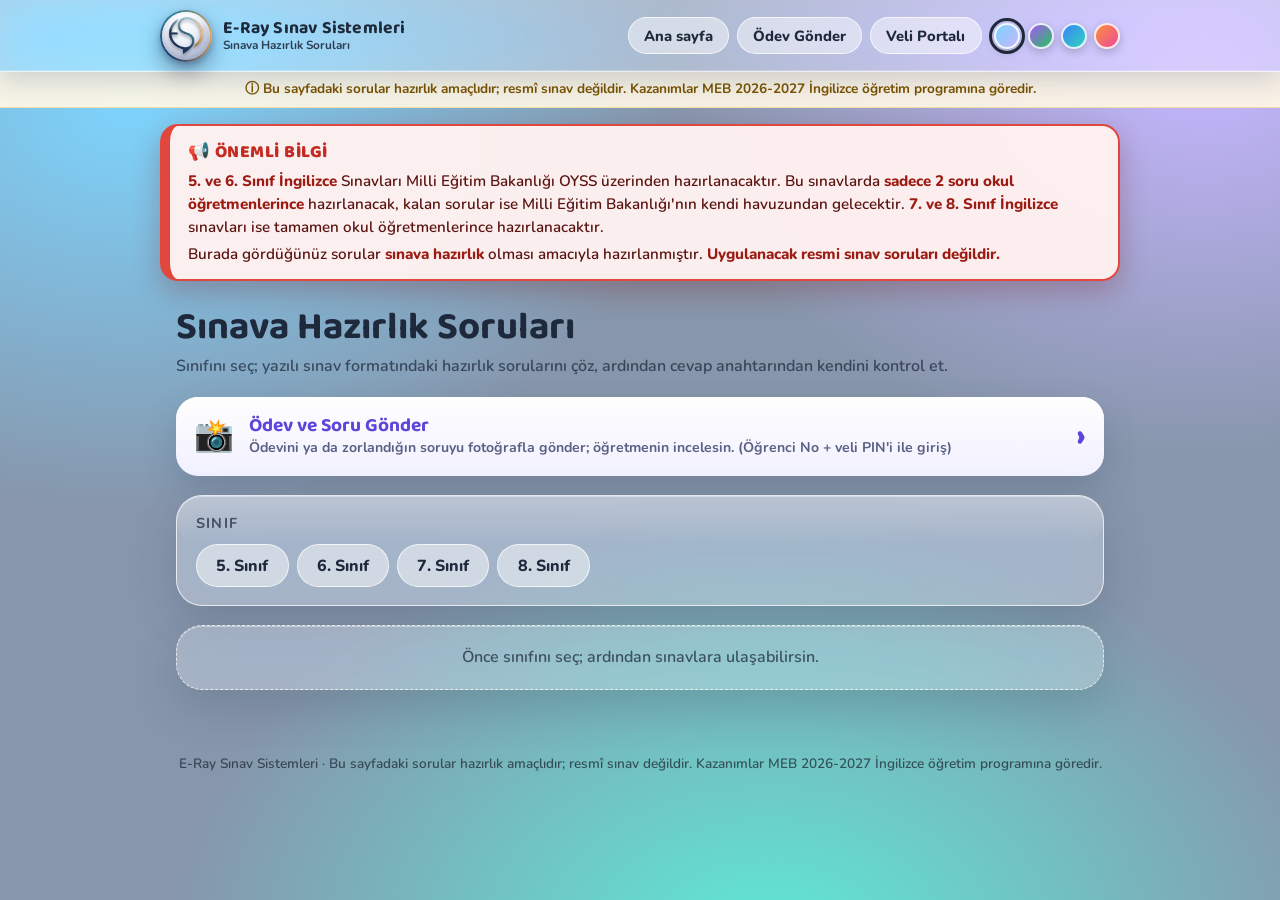
==== commit debb6e44: "Ödev ve Soru Gönder sayfası (odev/) ve ana sayfa kartı Co-Authored-By: Claude Opus 5.5 <noreply@anth" ====
--- a/index.html
+++ b/index.html
@@ -10,8 +10,8 @@
 <link rel="icon" type="image/png" href="img/favicon.png">
 <link rel="apple-touch-icon" href="img/apple-touch-icon.png">
 <link rel="stylesheet" href="fonts/fonts.css">
-<link rel="stylesheet" href="kagit.css?v=1793717349">
-<link rel="stylesheet" href="site.css?v=1793717349">
+<link rel="stylesheet" href="kagit.css?v=1795425696">
+<link rel="stylesheet" href="site.css?v=1795425696">
 </head>
 <body>
 <header class="ust-cubuk">
@@ -20,7 +20,7 @@
     <a class="marka" href="#/"><span class="logo"><img src="img/logo.png" alt="E-Ray logosu" width="256" height="256"></span><span class="marka-yazi"><b>E-Ray Sınav Sistemleri</b><small>Sınava Hazırlık Soruları</small></span></a>
   </div>
   <div class="sag">
-    <nav><a href="#/">Ana sayfa</a> <a href="https://veli-bilgilendirme-portal.vercel.app/" class="veli-link">Veli Portalı</a></nav>
+    <nav><a href="#/">Ana sayfa</a> <a href="odev/">Ödev Gönder</a> <a href="https://veli-bilgilendirme-portal.vercel.app/" class="veli-link">Veli Portalı</a></nav>
     <div class="tonlar" role="group" aria-label="Renk teması">
       <button class="ton" data-ton="frost" aria-label="Frost teması" aria-pressed="true"></button>
       <button class="ton" data-ton="aurora" aria-label="Aurora teması" aria-pressed="false"></button>
@@ -65,9 +65,9 @@
 <script data-goatcounter="https://erayhocam.goatcounter.com/count"
         data-goatcounter-settings='{"no_onload":true}'
         async src="//gc.zgo.at/count.js"></script>
-<script src="esc.js?v=1793717349"></script>
-<script src="kagit.js?v=1793717349"></script>
-<script src="veri.js?v=1793717349"></script>
-<script src="uygulama.js?v=1793717349"></script>
+<script src="esc.js?v=1795425696"></script>
+<script src="kagit.js?v=1795425696"></script>
+<script src="veri.js?v=1795425696"></script>
+<script src="uygulama.js?v=1795425696"></script>
 </body>
 </html>
--- a/kagit.css
+++ b/kagit.css
@@ -37,26 +37,39 @@
 .soru .kazanim { font-size: .7em; color: #444; border: 1px solid #888; border-radius: .35em; padding: 0 .45em; white-space: nowrap; }
 .soru .puan { font-size: .82em; font-weight: 800; border: 1.3px solid #222; border-radius: 999px; padding: 0 .6em; white-space: nowrap; }
 .govde { display: flex; gap: .7em; align-items: flex-start; margin-bottom: .4em; }
-.govde.ust-resim { flex-direction: column; }
 .govde:empty { display: none; }
 .ub { flex: 1; display: flex; flex-direction: column; gap: .45em; min-width: 0; }
 .ub:empty { display: none; }
 .uyaran { border: 1px solid #888; border-radius: .45em; padding: .45em .65em; line-height: 1.45; }
 .mb { font-weight: 700; margin-bottom: .1em; }
-.gorsel { flex: none; width: calc(44% * var(--o)); }
-.govde.ust-resim .gorsel { width: calc(58% * var(--o)); align-self: center; }
+.soru { --gs: 1; }   /* görsel ölçeği: Sınav Merkezi'nde soru başına elle küçültülür */
+/* resim: küçük, metnin/tablonun hemen yanında (sağ üst köşe). Metin ya da tablo yoksa sağa yaslı yüzer (cevap satırları solda kalır). */
+.soru { display: flow-root; }
+.gorsel { flex: none; width: calc(26% * var(--o) * var(--gs)); }
+.govde.ust-resim { flex-direction: row; }
+.govde.ust-resim .gorsel { width: calc(26% * var(--o) * var(--gs)); align-self: flex-start; }
+.govde:has(> .gorsel:only-child) { float: right; width: calc(38% * var(--o) * var(--gs)); margin: 0 0 .4em .7em; }
+.govde:has(> .gorsel:only-child) .gorsel { width: 100%; }
+.govde:has(> .gorsel:only-child) ~ .alt { margin-right: calc(38% * var(--o) * var(--gs) + .9em); }   /* cevap satırları resmin altına taşmasın */
 .gorsel img { width: 100%; border-radius: .4em; display: block; }
+.govde .gorsel img { max-height: calc(13em * var(--o) * var(--gs)); object-fit: cover; }   /* dikey (portre) resim kareye yakın kırpılır; yatay resim bozulmaz */
+.govde:has(> .gorsel:only-child) .gorsel img { max-height: none; }
 .diyalog { border-collapse: collapse; } .diyalog td { vertical-align: top; padding: .05em .4em .05em 0; }
 .diyalog td.kisi { font-weight: 700; white-space: nowrap; }
+.diyalog .dsat { display: inline-block; width: 26em; max-width: 100%; min-height: 2em; border-bottom: 1.2px dotted #444; vertical-align: bottom; }
+.diyalog .ib { display: inline-block; min-width: 6.5em; border-bottom: 1.2px dotted #222; text-align: center; margin: 0 .15em; line-height: 1.25; }
+.diyalog .ib .bn { float: left; font-size: .75em; color: #555; }
+.diyalog .dip { color: #333; }
+.diyalog .dsat:has(.cvp) { display: inline; width: auto; min-height: 0; border: 0; } /* cevaplı kâğıtta cevap satıra akar */
 .kartlar { display: grid; grid-template-columns: repeat(4, 1fr); gap: .45em; width: 100%; }
 .kart { border: 1.3px solid #333; border-radius: .4em; overflow: hidden; font-size: .9em; }
 .kart .kb { background: #222; color: #fff; text-align: center; font-weight: 700; font-size: .9em; padding: .1em; }
-.kart .foto { aspect-ratio: 1 / 1; border-bottom: 1px solid #999; overflow: hidden; }
+.kart .foto { aspect-ratio: 1 / 1; border-bottom: 1px solid #999; overflow: hidden; width: calc(100% * var(--gs)); margin: 0 auto; }
 .kart .foto img { width: 100%; height: 100%; object-fit: cover; display: block; }
 .kart .alan { padding: .1em .4em; } .kart .alan b { display: inline-block; min-width: 3.6em; }
 .metinler { display: grid; gap: .45em; }
 .kisa { border: 1px solid #888; border-radius: .4em; overflow: hidden; font-size: .94em; }
-.kf { aspect-ratio: 4 / 3; border-bottom: 1px solid #aaa; overflow: hidden; }
+.kf { aspect-ratio: 4 / 3; border-bottom: 1px solid #aaa; overflow: hidden; width: calc(100% * var(--gs)); margin: 0 auto; }
 .kf img { width: 100%; height: 100%; object-fit: cover; display: block; }
 .km { padding: .3em .45em; line-height: 1.38; }
 .tablo { border-collapse: collapse; width: 100%; font-size: .95em; }
@@ -65,7 +78,7 @@
 .tablo td.ornek { font-style: italic; color: #333; }
 .tablo td.bos { height: calc(1.9em + var(--y)); min-width: 7em; } .tablo .bn { font-size: .78em; color: #555; }
 .tablo td.isaret { text-align: center; font-weight: 700; }
-.sira { display: flex; gap: .5em; margin: .1em auto .45em; width: calc(100% * var(--o)); }
+.sira { display: flex; gap: .5em; margin: .1em auto .45em; width: calc(100% * var(--o) * var(--gs)); }
 .so { flex: 1; text-align: center; font-size: .92em; min-width: 0; }
 .sf { aspect-ratio: 1 / 1; border: 1.1px solid #333; border-radius: .4em; overflow: hidden; margin-bottom: .1em; }
 .sf img { width: 100%; height: 100%; object-fit: cover; display: block; }
@@ -77,6 +90,47 @@
 .ornek-satir { margin: .1em 0 .35em; padding: .25em .5em; background: #f0f0f0; border-radius: .3em; }
 li.bl { margin-bottom: calc(.55em + var(--y)); line-height: 1.75; }
 .ipucu { font-weight: 700; letter-spacing: .06em; font-size: 1.06em; }
+
+/* özel tipler: kelime kutusu, D/Y, eşleştirme */
+.kkutu, .kkutu *, .kutu, .ec, .alt.dy li, .en, .eh { -webkit-print-color-adjust: exact; print-color-adjust: exact; }
+/* kelime kutusu: köşede etiketli, sert gölgeli "kart"; kelimeler basılabilir düğme gibi */
+.kkutu { position: relative; margin: .55em .25em .3em; border: 1.6px solid #222; border-radius: .6em; padding: .8em .7em .55em;
+  background: repeating-linear-gradient(135deg, #f3f3f3 0 .45em, #fafafa .45em .9em); box-shadow: .22em .22em 0 #222; }
+.kkutu .kk-etiket { position: absolute; top: -.75em; left: 1em; background: #222; color: #fff; font-size: .72em; font-weight: 800;
+  letter-spacing: .14em; padding: .2em .9em; border-radius: 999px; }
+.kkutu .kk-kel { display: flex; flex-wrap: wrap; justify-content: center; gap: .5em .65em; }
+.kkutu .kk-kel span { font-weight: 700; padding: .12em .85em .1em; border: 1.4px solid #222; border-radius: .4em; background: #fff;
+  box-shadow: 0 .14em 0 #222; }
+/* cevap kutusu (D/Y ve eşleştirme): hafif içe gömülü görünüm */
+.kutu { display: inline-block; vertical-align: middle; width: 2.4em; height: 1.8em; border: 1.6px solid #222; border-radius: .35em;
+  text-align: center; line-height: 1.6em; background: #fff; box-shadow: inset .1em .1em 0 #cfcfcf, .12em .12em 0 #222; }
+.kutu .cvp { font-size: .95em; line-height: 1; }
+/* sayı / harf rozetleri */
+.en, .eh { flex: none; display: inline-flex; align-items: center; justify-content: center; width: 1.65em; height: 1.65em; font-size: .92em;
+  font-weight: 800; line-height: 1; }
+.en { border-radius: 50%; background: #222; color: #fff; }
+.eh { border-radius: .35em; background: #fff; color: #222; border: 1.6px solid #222; }
+/* doğru / yanlış: her cümle bir kart, sağda T / F kutusu */
+.alt.dy { margin-top: .5em; }
+.alt.dy li { display: flex; align-items: center; gap: .6em; margin: 0 .2em calc(.5em + var(--y)) 0; padding: .28em .45em;
+  border: 1.3px solid #222; border-radius: .5em; background: #f7f7f7; box-shadow: .16em .16em 0 #222; }
+.alt.dy li:nth-child(even) { background: #fff; }
+.alt.dy .dyt { flex: 1; }
+.alt.dy .kutu { flex: none; }
+.alt.dy li::after { content: 'T / F'; order: 3; flex: none; font-size: .62em; font-weight: 800; letter-spacing: .08em; color: #777; margin-left: -.3em; }
+.alt.dy li .kutu { order: 2; }
+/* eşleştirme: sol sütun (sayılı kartlar) — harf kutusu — sağ sütun (harfli kartlar) */
+.esl { border-collapse: separate; border-spacing: 0 calc(.42em + var(--y) / 2); width: 100%; margin: -.2em 0; }
+.esl td { vertical-align: middle; padding: 0; }
+.esl td.eq { width: 47%; }
+.esl td.ek { width: 7em; text-align: center; position: relative; }
+.esl td.ek::before { content: ''; position: absolute; left: 0; right: 0; top: 50%; border-top: 2px dotted #888; z-index: 0; }
+.esl td.ek .kutu { position: relative; z-index: 1; }
+.esl td.ea { width: 47%; }
+.ec { display: flex; align-items: center; gap: .55em; padding: .3em .55em; border: 1.3px solid #222; border-radius: .5em;
+  background: #f7f7f7; box-shadow: .16em .16em 0 #222; line-height: 1.3; min-height: 2.3em; }
+.ec.er { background: #fff; }
+.ec span:not(.kutu) { flex: 1; }
 
 /* cevaplı kâğıt */
 .cvp { color: #c4161c; font-weight: 700; font-family: 'Segoe UI', Arial, sans-serif; }
@@ -109,6 +163,14 @@
   background: #2f54eb; color: #fff; box-shadow: 0 4px 12px rgba(0,0,0,.25); }
 .soru-arac button.ikincil { background: #fff; color: #222; }
 .soru-arac button:disabled { opacity: .45; cursor: default; }
+.soru-arac .gs { align-self: center; background: #fff; color: #222; border-radius: 999px; padding: .2em .6em; font-weight: 800; font-size: .8em;
+  box-shadow: 0 4px 12px rgba(0,0,0,.25); }
+/* özel tiple değiştir: üzerine gelince açılan liste */
+.oz-menu { position: relative; display: inline-flex; }
+.oz-liste { display: none; position: absolute; top: 100%; right: 0; padding-top: .3em; flex-direction: column; gap: .25em; z-index: 6; min-width: 13em; }
+.oz-menu:hover .oz-liste, .oz-menu:focus-within .oz-liste { display: flex; }
+.oz-liste button { text-align: left; background: #fff; color: #222; }
+.oz-liste button:hover:not(:disabled) { background: #ffd54a; }
 
 @media print {
   body { margin: 0; background: #fff !important; }
--- a/site.css
+++ b/site.css
@@ -139,15 +139,10 @@
 .akis .cizgi { height: 2.2em; }
 .akis .tablo { font-size: .95em; }
 .akis .metinler { grid-template-columns: 1fr !important; }
-.akis .gorsel { width: 100%; }
 @media (min-width: 700px) { .akis .metinler { grid-template-columns: repeat(2, 1fr) !important; } }
 .akis img { max-width: 100%; height: auto; }
 .akis .cvp { color: #c4161c; }
-.akis .govde.ust-resim .gorsel { width: min(100%, 280px); }
-.akis .govde:not(.ust-resim) .gorsel { width: min(40%, 280px); }
 @media (max-width: 600px) {
-  .akis .govde:not(.ust-resim) { flex-direction: column; }
-  .akis .govde:not(.ust-resim) .gorsel { width: min(100%, 280px); align-self: center; }
   .akis .tablo td.bos { min-width: 0; }
   .akis .tablo th, .akis .tablo td { padding: .3em .25em; }
   .akis .tablo .bn { display: none; }
@@ -208,3 +203,12 @@
 @media print { .tonlar { display: none; } }
 
 @media (max-width: 600px) { .ust-cubuk .sag { display: none; } }
+
+/* 📸 Ödev ve Soru Gönder kartı (ana sayfa) */
+.odev-kart { display: flex; align-items: center; gap: .9rem; margin: 0 0 1.2rem; padding: .95rem 1.15rem; border-radius: 22px; text-decoration: none; color: var(--yazi);
+  background: linear-gradient(180deg, #fff, #f1f0ff); box-shadow: 0 14px 34px var(--golge-renk), inset 0 1px 0 #fff; transition: transform .15s; }
+.odev-kart:hover { transform: translateY(-2px); }
+.odev-kart .odev-ikon { font-size: 2rem; line-height: 1; flex: none; }
+.odev-kart b { display: block; font-family: 'Baloo 2', 'Nunito', sans-serif; font-size: 1.2rem; color: var(--ana); line-height: 1.2; }
+.odev-kart small { display: block; color: var(--yazi2); font-size: .88rem; font-weight: 700; }
+.odev-kart .odev-ok { margin-left: auto; font-size: 2rem; font-weight: 900; color: var(--ana); flex: none; }
